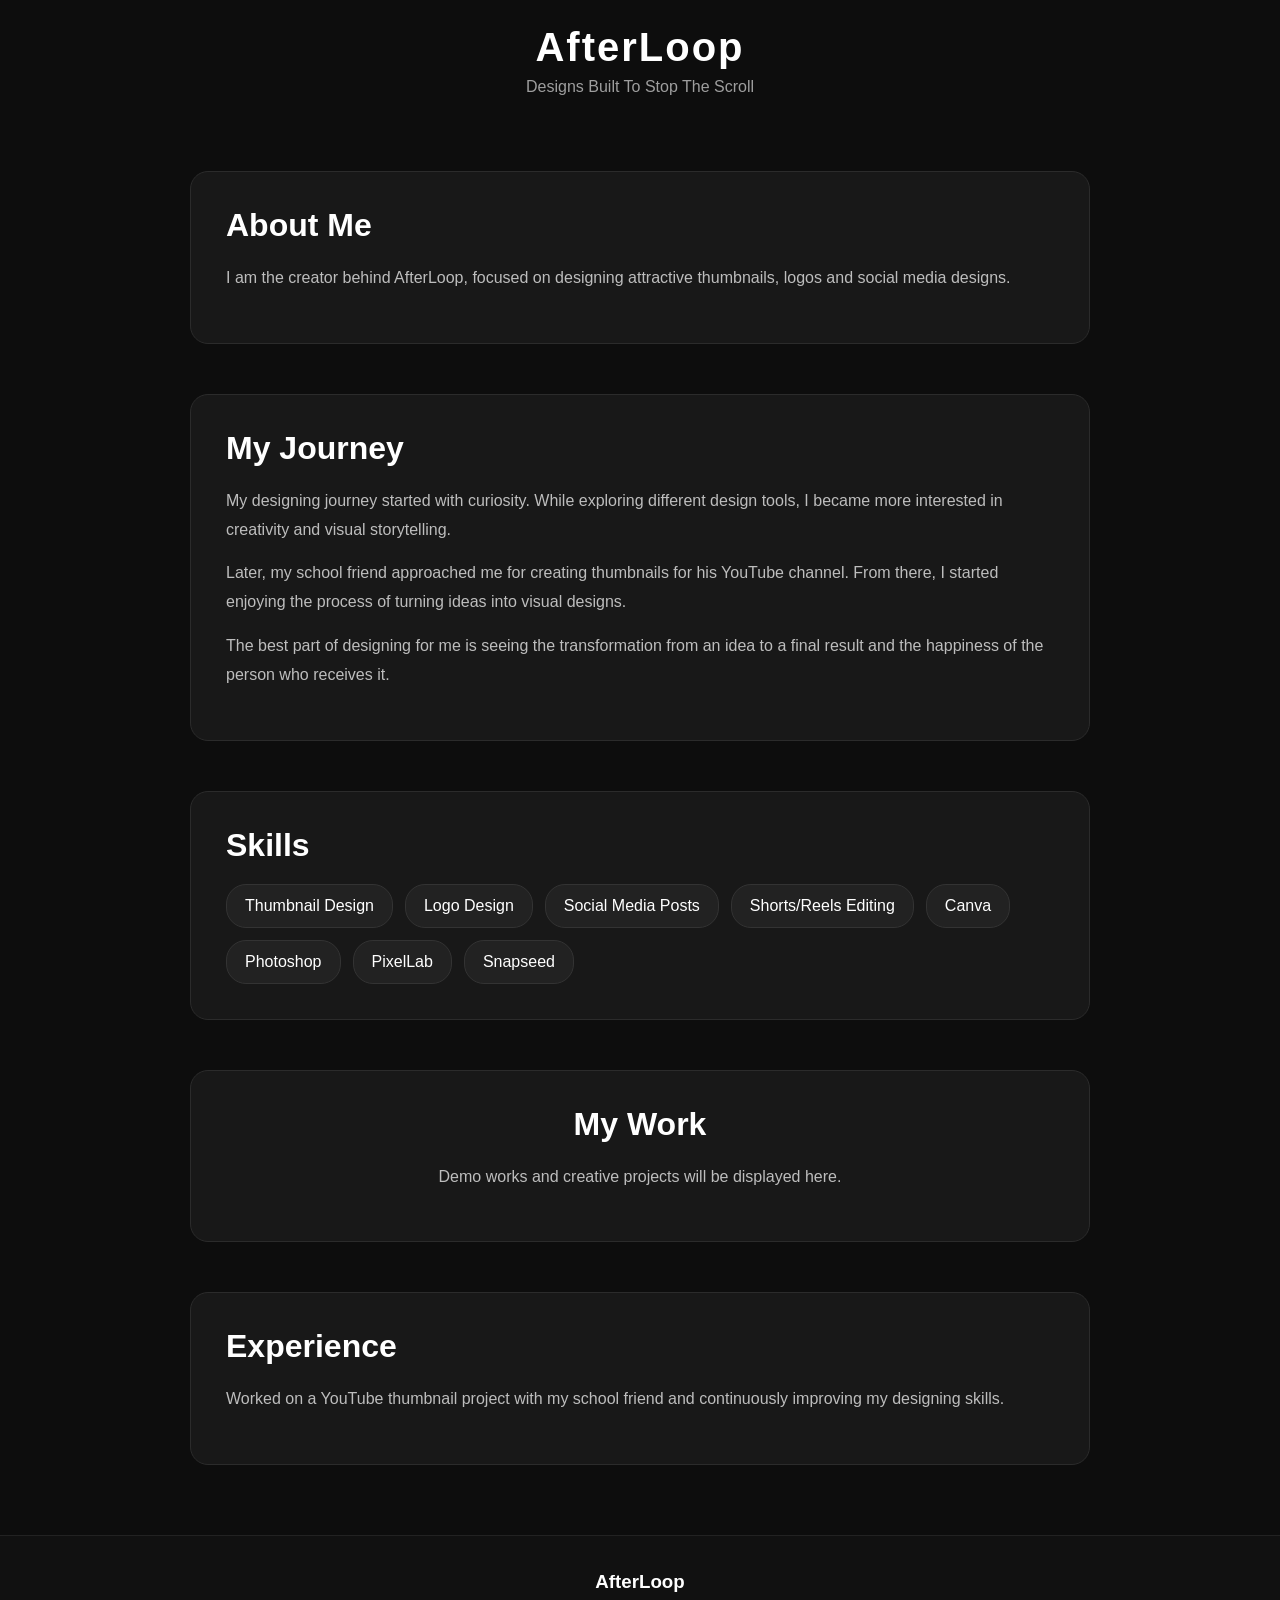
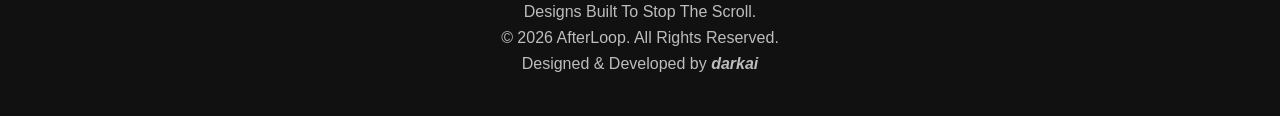
==== about.html @ b446ad90 "Add files via upload" ====
<!DOCTYPE html>
<html lang="en">

<head>

    <meta charset="UTF-8">
    <meta name="viewport" content="width=device-width, initial-scale=1.0">

    <title>About | AfterLoop</title>

    <link rel="stylesheet" href="style.css">

</head>


<body>


<header>

    <div class="logo">

        <h1>AfterLoop</h1>

        <p>Designs Built To Stop The Scroll</p>

    </div>

</header>



<main>


<section class="about-page">

    <h2>About Me</h2>

    <p>
        I am the creator behind AfterLoop, focused on
        designing attractive thumbnails, logos and
        social media designs.
    </p>

</section>



<section class="journey">

    <h2>My Journey</h2>

    <p>
        My designing journey started with curiosity.
        While exploring different design tools, I became
        more interested in creativity and visual storytelling.
    </p>

    <p>
        Later, my school friend approached me for
        creating thumbnails for his YouTube channel.
        From there, I started enjoying the process of
        turning ideas into visual designs.
    </p>

    <p>
        The best part of designing for me is seeing the
        transformation from an idea to a final result
        and the happiness of the person who receives it.
    </p>

</section>



<section class="skills">

    <h2>Skills</h2>

    <ul>

        <li>Thumbnail Design</li>

        <li>Logo Design</li>

        <li>Social Media Posts</li>

        <li>Shorts/Reels Editing</li>

        <li>Canva</li>

        <li>Photoshop</li>

        <li>PixelLab</li>

        <li>Snapseed</li>

    </ul>

</section>



<section id="demo">

    <h2>My Work</h2>

    <p>
        Demo works and creative projects will be displayed here.
    </p>

</section>



<section class="experience">

    <h2>Experience</h2>

    <p>
        Worked on a YouTube thumbnail project with my
        school friend and continuously improving my
        designing skills.
    </p>

</section>


</main>




<footer>

    <div class="footer-content">

        <h3>AfterLoop</h3>

        <p>
            Designs Built To Stop The Scroll.
        </p>

        <p>
            © <span id="year"></span> AfterLoop.
            All Rights Reserved.
        </p>

        <p>
            Designed & Developed by
            <strong><em>darkai</em></strong>
        </p>

    </div>

</footer>



<script src="script.js"></script>


</body>

</html>
---- style.css ----
/* ===========================
   GLOBAL
=========================== */

*{
    margin:0;
    padding:0;
    box-sizing:border-box;
    scroll-behavior:smooth;
}

body{

    background:#0d0d0d;
    color:white;
    font-family:Arial,Helvetica,sans-serif;

}

/* ===========================
   HEADER
=========================== */

header{

    width:100%;
    padding:25px 8%;
    text-align:center;

}

.logo h1{

    font-size:2.5rem;
    letter-spacing:2px;

}

.logo p{

    color:#9e9e9e;
    margin-top:8px;

}

/* ===========================
   HERO
=========================== */

.hero{

    width:90%;
    max-width:900px;

    margin:50px auto;

    text-align:center;

}

.hero h2{

    font-size:2.3rem;

    margin-bottom:15px;

}

.hero p{

    color:#bdbdbd;

    line-height:1.8;

    font-size:1.05rem;

}

/* ===========================
   CARDS
=========================== */

.cards{

    width:90%;

    max-width:1100px;

    margin:40px auto;

    display:grid;

    grid-template-columns:repeat(auto-fit,minmax(220px,1fr));

    gap:25px;

}

.card{

    text-decoration:none;

    color:white;

    background:#181818;

    border:1px solid #2b2b2b;

    border-radius:18px;

    padding:35px 25px;

    transition:.35s;

}

.card:hover{

    transform:translateY(-8px);

    border-color:#00d4ff;

    box-shadow:0 0 25px rgba(0,212,255,.35);

}

.card h2{

    font-size:2rem;

    margin-bottom:12px;

}

.card h3{

    margin-bottom:10px;

}

.card p{

    color:#bdbdbd;

    line-height:1.6;

}

/* ===========================
   FOOTER
=========================== */

footer{

    margin-top:70px;

    padding:35px;

    background:#111;

    border-top:1px solid #222;

    text-align:center;

}

.footer-content h3{

    margin-bottom:10px;

}

.footer-content p{

    margin:8px 0;

    color:#bdbdbd;

}

.author strong{

    color:#00d4ff;

}

/* ===========================
   RESPONSIVE
=========================== */

@media(max-width:768px){

.hero h2{

    font-size:1.8rem;

}

.logo h1{

    font-size:2rem;

}

}/* ===========================
   ABOUT PAGE
=========================== */

.about-page,
.journey,
.skills,
.experience,
#demo{

    width:90%;
    max-width:900px;

    margin:50px auto;

    padding:35px;

    background:#181818;

    border:1px solid #2b2b2b;

    border-radius:18px;

}


.about-page h2,
.journey h2,
.skills h2,
.experience h2,
#demo h2{

    font-size:2rem;

    margin-bottom:20px;

}


.about-page p,
.journey p,
.experience p,
#demo p{

    color:#bdbdbd;

    line-height:1.8;

    margin-bottom:15px;

}


.skills ul{

    list-style:none;

    display:flex;

    flex-wrap:wrap;

    gap:12px;

}


.skills li{

    background:#222;

    padding:12px 18px;

    border-radius:20px;

    border:1px solid #333;

}


.skills li:hover{

    border-color:#00d4ff;

    transform:translateY(-3px);

}


#demo{

    text-align:center;

}/* ===========================
   SERVICE CARDS
=========================== */


.service-cards{

display:grid;

grid-template-columns:repeat(auto-fit,minmax(250px,1fr));

gap:25px;

margin-top:40px;

}



.service-card{

background:#181818;

border:1px solid #2b2b2b;

border-radius:20px;

padding:35px;

text-decoration:none;

color:white;

transition:.3s;

}



.service-card:hover{

transform:translateY(-8px);

border-color:#00d4ff;

box-shadow:0 0 25px rgba(0,212,255,.25);

}



.service-card h3{

font-size:2.5rem;

margin-bottom:15px;

}



.service-card h2{

margin-bottom:15px;

}



.service-card p{

color:#bdbdbd;

line-height:1.6;

}
/* ===========================
   PRICING PAGE
=========================== */

.pricing-page{

    width:90%;
    max-width:1000px;

    margin:50px auto;

    text-align:center;

}


.pricing-page > h2{

    font-size:2.5rem;

    margin-bottom:15px;

}


.pricing-page > p{

    color:#bdbdbd;

    margin-bottom:40px;

}



/* Price Container */

.price-box{

    background:#181818;

    border:1px solid #2b2b2b;

    border-radius:20px;

    padding:30px;

    margin:30px 0;

    transition:.3s;

}


.price-box:hover{

    border-color:#00d4ff;

    box-shadow:0 0 25px rgba(0,212,255,0.2);

}



.price-box h3{

    font-size:1.5rem;

    margin-bottom:25px;

}



/* Individual Plans */

.plan{

    background:#111;

    border:1px solid #333;

    border-radius:15px;

    padding:20px;

    margin:15px 0;

    transition:.3s;

}


.plan h4{

    font-size:1.2rem;

    margin-bottom:10px;

}


.plan p{

    font-size:1.8rem;

    color:#00d4ff;

    font-weight:bold;

}



.plan:hover{

    transform:translateY(-5px);

    border-color:#00d4ff;

}



/* Featured Plan */

.featured{

    border-color:#00d4ff;

    box-shadow:0 0 20px rgba(0,212,255,.25);

}



/* Coming Soon */

.coming{

    color:#ffaa00;

    font-size:1.3rem;

    font-weight:bold;

}



/* Mobile */

@media(max-width:768px){

    .pricing-page > h2{

        font-size:2rem;

    }


    .price-box{

        padding:20px;

    }

}
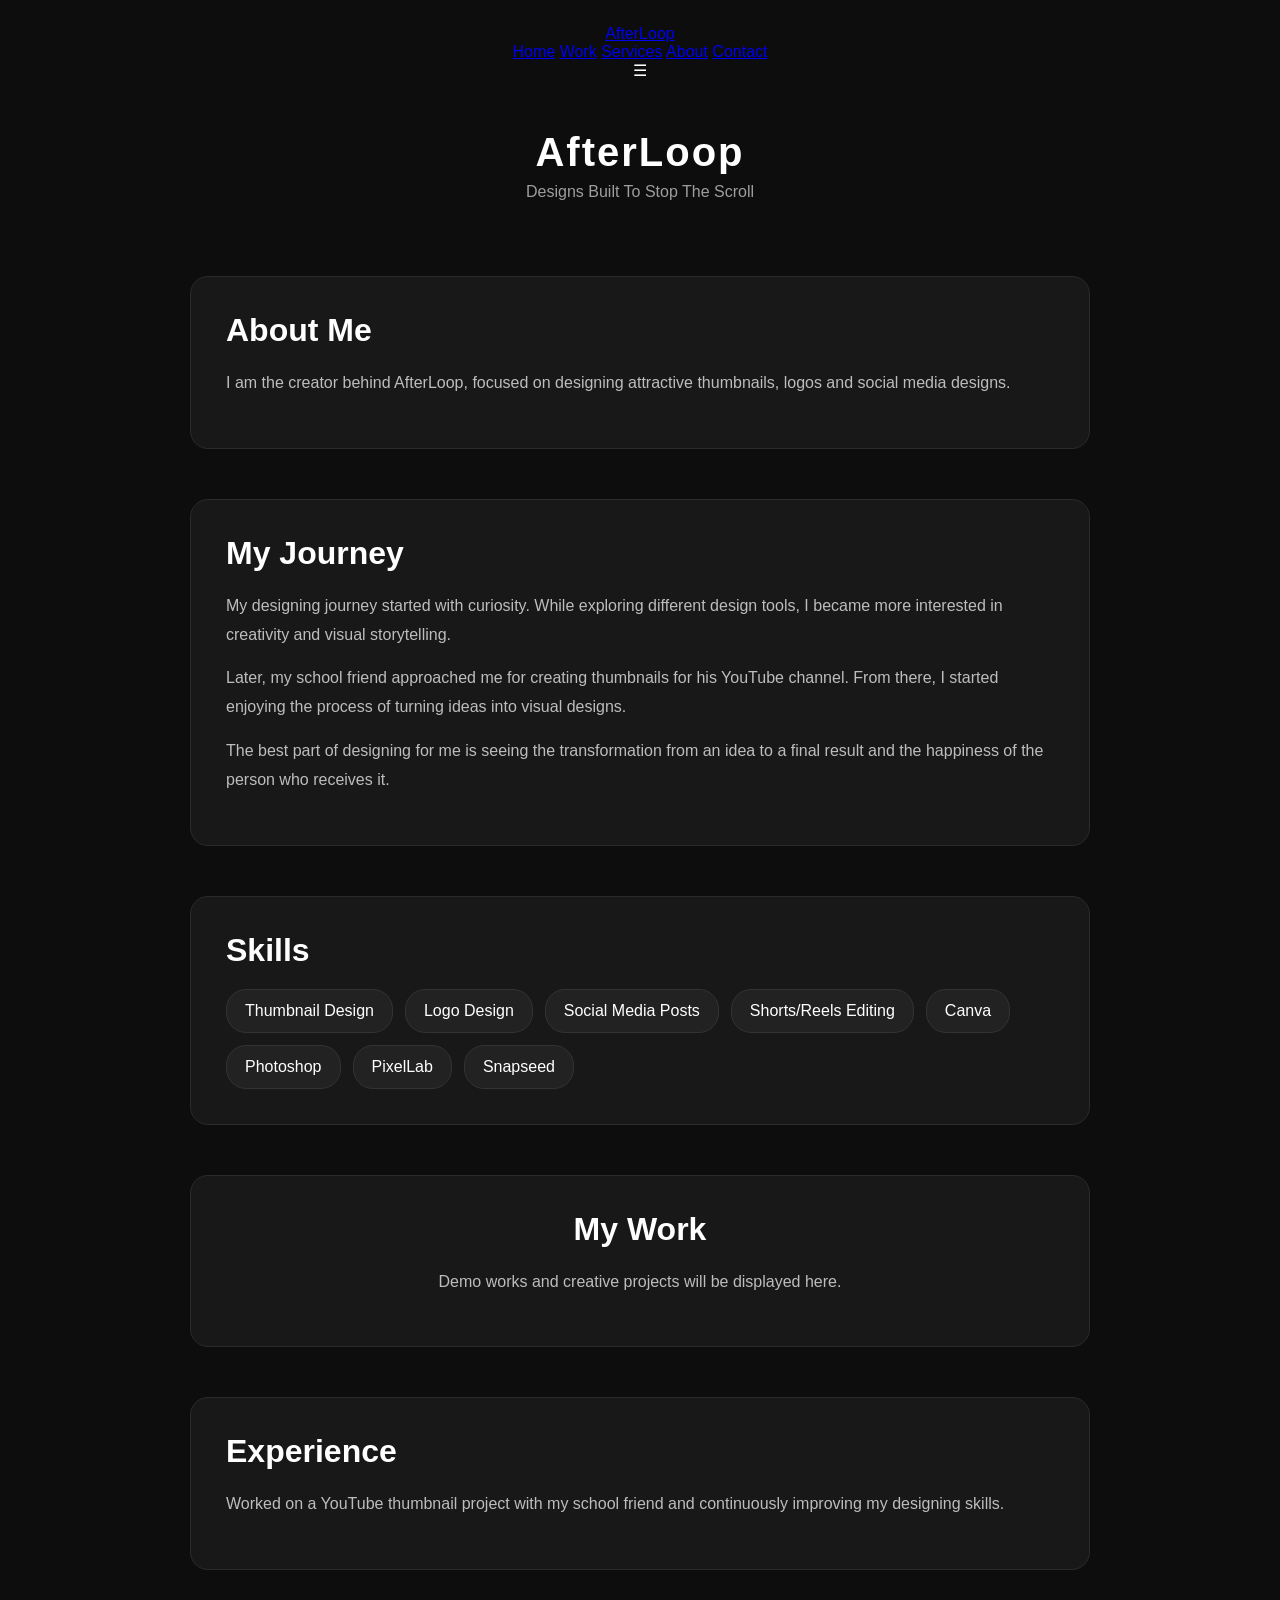
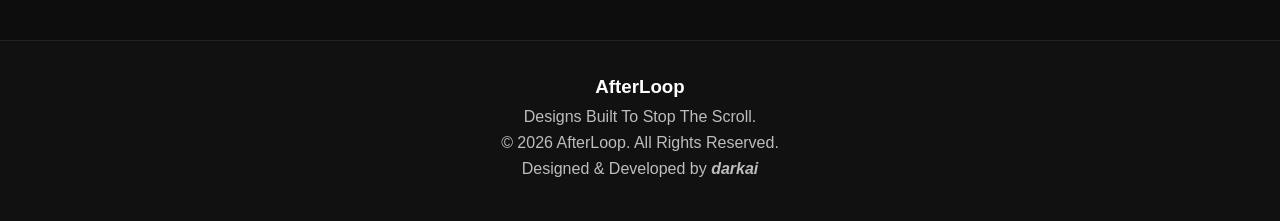
==== commit 829060f0: "Update about.html" ====
--- a/about.html
+++ b/about.html
@@ -4,9 +4,68 @@
 <head>
 
     <meta charset="UTF-8">
+
     <meta name="viewport" content="width=device-width, initial-scale=1.0">
 
-    <title>About | AfterLoop</title>
+
+    <!-- Primary SEO -->
+
+    <title>About AfterLoop | Designer Journey & Skills</title>
+
+    <meta name="description"
+          content="Learn about darkai, the creator behind AfterLoop, and the skills used to create professional thumbnails, logos and creative designs.">
+
+    <meta name="author" content="darkai">
+
+    <meta name="robots" content="index, follow">
+
+    <meta name="theme-color" content="#0f0f0f">
+
+
+    <!-- Canonical URL -->
+
+    <link rel="canonical" href="https://ar3776194-commits.github.io/afterloop-portfolio/about.html">
+
+
+    <!-- Favicon -->
+
+    <link rel="icon" href="favicon.ico">
+
+
+    <!-- Open Graph -->
+
+    <meta property="og:type" content="website">
+
+    <meta property="og:title"
+          content="About AfterLoop | Designer Journey & Skills">
+
+    <meta property="og:description"
+          content="Discover the story, skills and creative journey behind AfterLoop.">
+
+    <meta property="og:url"
+          content="https://ar3776194-commits.github.io/afterloop-portfolio/about.html">
+
+    <meta property="og:site_name"
+          content="AfterLoop">
+
+    <meta property="og:image"
+          content="https://ar3776194-commits.github.io/afterloop-portfolio/preview.jpg">
+
+
+    <!-- Twitter/X -->
+
+    <meta name="twitter:card"
+          content="summary_large_image">
+
+    <meta name="twitter:title"
+          content="About AfterLoop">
+
+    <meta name="twitter:description"
+          content="Learn about the creator and design journey behind AfterLoop.">
+
+    <meta name="twitter:image"
+          content="https://ar3776194-commits.github.io/afterloop-portfolio/preview.jpg">
+
 
     <link rel="stylesheet" href="style.css">
 
@@ -14,7 +73,25 @@
 
 
 <body>
-
+<header class="navbar">
+
+<div class="logo">
+<a href="index.html">AfterLoop</a>
+</div>
+
+<nav id="navMenu">
+<a href="index.html">Home</a>
+<a href="work.html">Work</a>
+<a href="index.html#pricing">Services</a>
+<a href="about.html">About</a>
+<a href="contact.html">Contact</a>
+</nav>
+
+<div class="menu-btn" onclick="toggleMenu()">
+☰
+</div>
+
+</header>
 
 <header>
 
--- a/style.css
+++ b/style.css
@@ -537,4 +537,113 @@
 
     }
 
-}+}
+/* ===========================
+   CONTACT PAGE
+=========================== */
+
+.contact-page{
+
+    width:90%;
+
+    max-width:1000px;
+
+    margin:60px auto;
+
+    text-align:center;
+
+}
+
+.contact-page h2{
+
+    font-size:2.6rem;
+
+    margin-bottom:15px;
+
+}
+
+.contact-intro{
+
+    color:#bdbdbd;
+
+    font-size:1.1rem;
+
+    margin-bottom:45px;
+
+    line-height:1.7;
+
+}
+
+
+/* Contact Cards */
+
+.contact-grid{
+
+    display:grid;
+
+    grid-template-columns:repeat(auto-fit,minmax(280px,1fr));
+
+    gap:30px;
+
+}
+
+.contact-card{
+
+    background:#181818;
+
+    border:1px solid #333;
+
+    border-radius:18px;
+
+    padding:35px;
+
+    transition:.35s;
+
+}
+
+.contact-card:hover{
+
+    transform:translateY(-8px);
+
+    border-color:#00d4ff;
+
+    box-shadow:0 0 20px rgba(0,212,255,.20);
+
+}
+.launch-offer{
+    max-width:500px;
+    margin:25px auto 40px;
+    padding:16px 20px;
+    background:#181818;
+    border:1px solid #00d4ff;
+    border-radius:14px;
+    text-align:center;
+    color:#ffffff;
+    font-size:15px;
+    line-height:1.7;
+    box-shadow:0 0 15px rgba(0,212,255,.15);
+}
+
+.launch-offer strong{
+    color:#00d4ff;
+    font-size:18px;
+}
+
+.contact-card h3{
+
+    font-size:1.5rem;
+
+    margin-bottom:20px;
+
+}
+
+.contact-card p{
+
+    font-size:1.05rem;
+
+}
+
+.contact-card a{
+
+    color:#
+    
